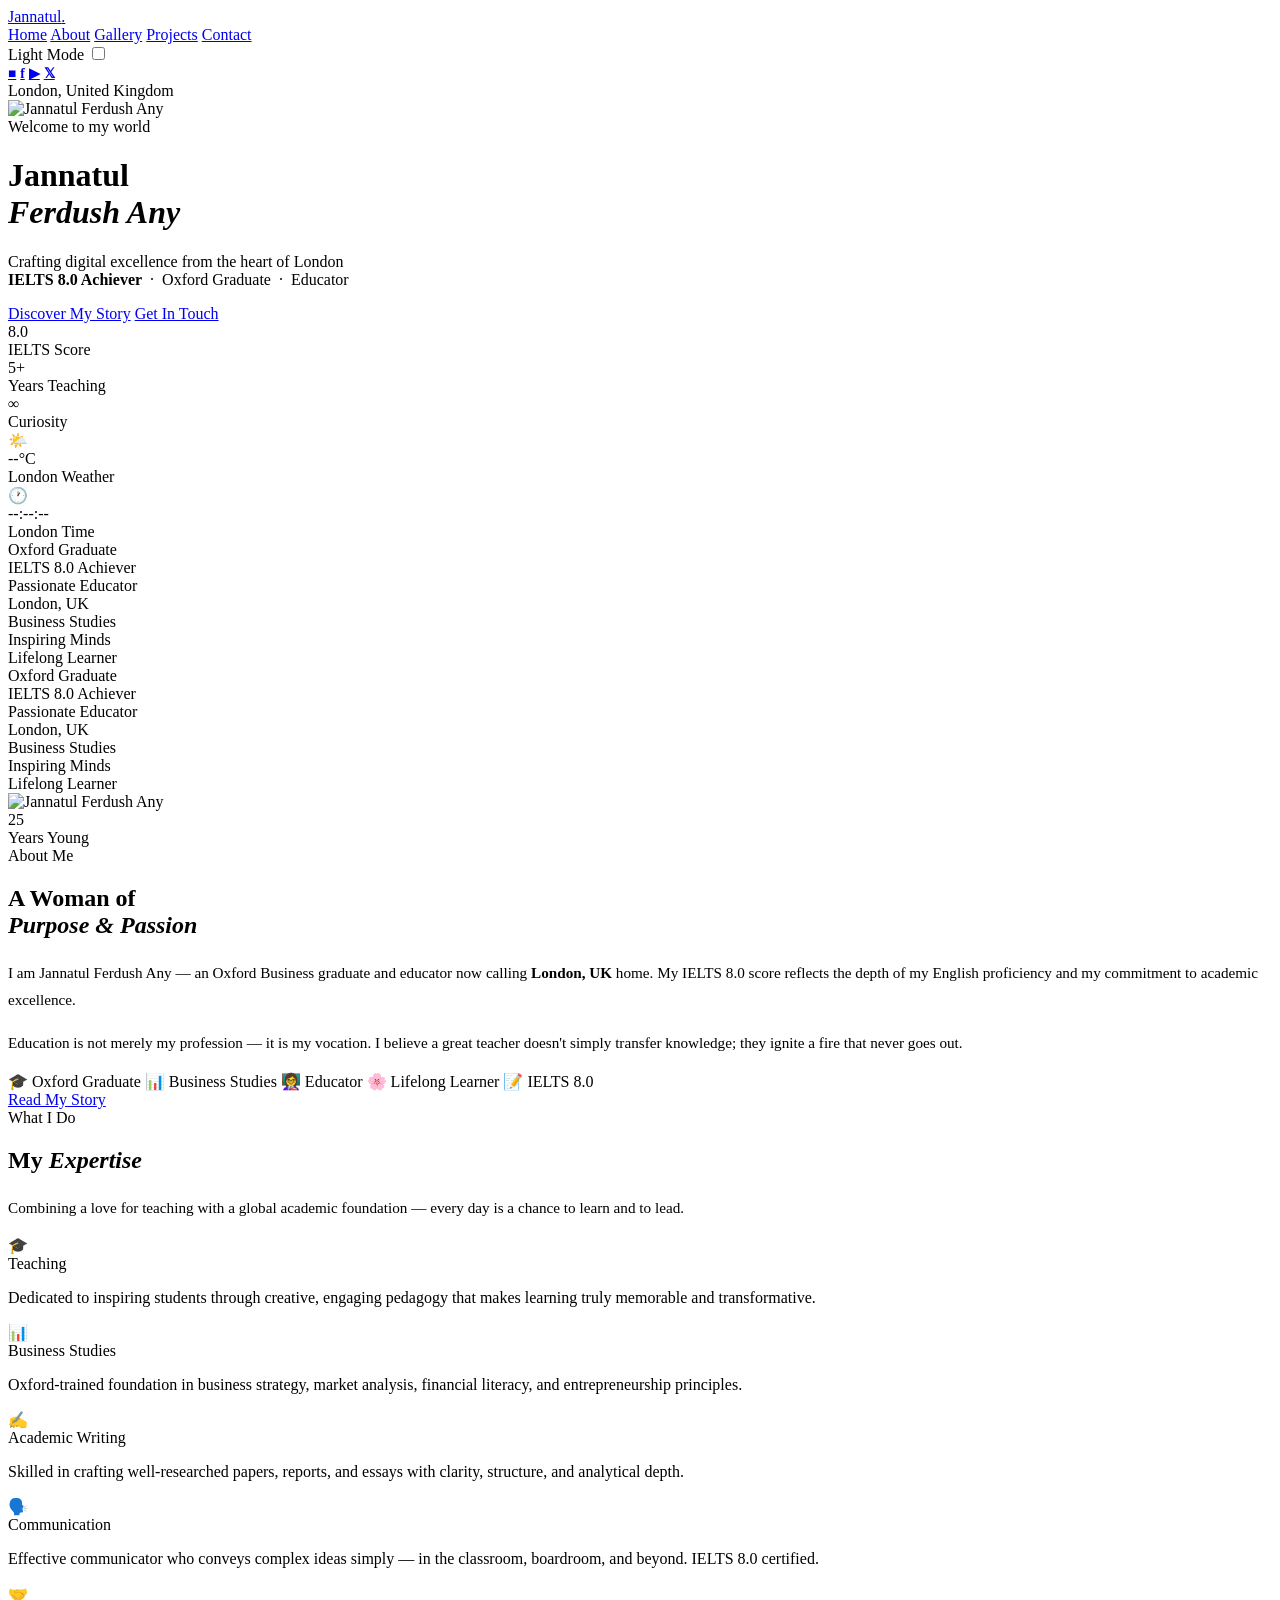
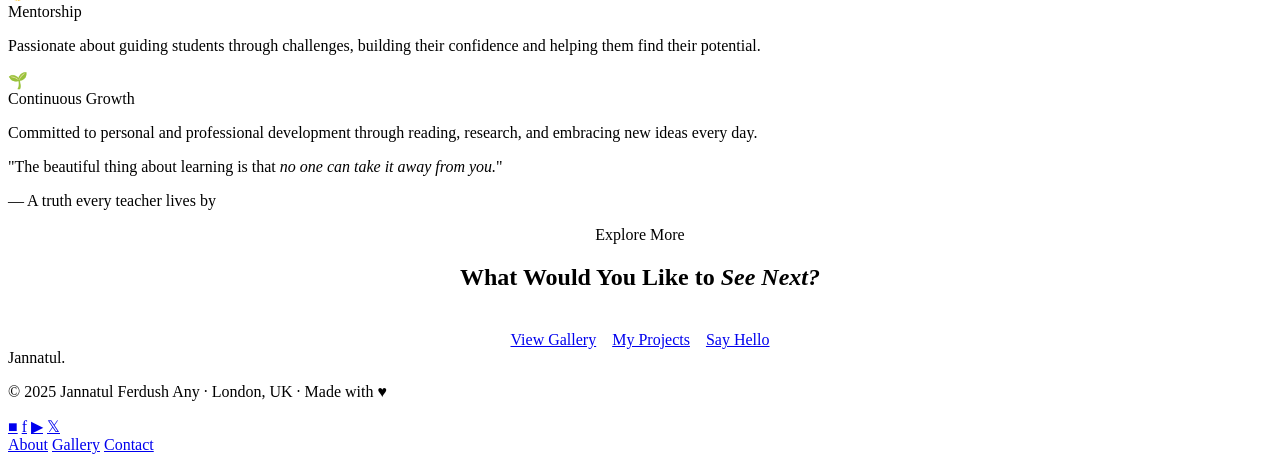
==== index.html @ 064dd885 "Add files via upload" ====
<!DOCTYPE html>
<html lang="en" data-theme="dark">
<head>
<meta charset="UTF-8"/>
<meta name="viewport" content="width=device-width,initial-scale=1.0"/>
<title>Jannatul Ferdush Any — London</title>
<meta name="description" content="Personal portfolio of Jannatul Ferdush Any — Oxford Graduate, Educator & IELTS 8.0 Achiever, based in London, UK."/>
<link rel="preconnect" href="https://fonts.googleapis.com"/>
<link rel="preconnect" href="https://fonts.gstatic.com" crossorigin/>
<link rel="stylesheet" href="style.css"/>
</head>
<body>

<div class="drawer-backdrop"></div>

<nav>
  <a class="nav-brand" href="index.html">Jannatul<span>.</span></a>
  <div class="hamburger" role="button" aria-label="Toggle menu">
    <span></span><span></span><span></span>
  </div>
</nav>

<aside class="drawer" aria-label="Navigation menu">
  <nav class="drawer-nav">
    <a href="index.html">Home</a>
    <a href="about.html">About</a>
    <a href="gallery.html">Gallery</a>
    <a href="project.html">Projects</a>
    <a href="contact.html">Contact</a>
  </nav>
  <div class="drawer-divider"></div>
  <div class="theme-toggle-wrap">
    <span class="theme-toggle-label">Light Mode</span>
    <label class="theme-switch">
      <input type="checkbox" id="themeToggle"/>
      <span class="theme-switch-slider"></span>
    </label>
  </div>
  <div class="drawer-socials">
    <a href="https://www.instagram.com/jannatulferdushany052" target="_blank" rel="noopener" aria-label="Instagram"><i class="s-ig" style="font-style:normal;font-weight:700;font-size:0.85rem;">&#9632;</i></a>
    <a href="#" target="_blank" rel="noopener" aria-label="Facebook"><i style="font-style:normal;font-weight:700;font-size:0.85rem;">f</i></a>
    <a href="#" target="_blank" rel="noopener" aria-label="YouTube"><i style="font-style:normal;font-weight:700;font-size:0.85rem;">▶</i></a>
    <a href="#" target="_blank" rel="noopener" aria-label="X / Twitter"><i style="font-style:normal;font-weight:700;font-size:0.85rem;">𝕏</i></a>
  </div>
</aside>

<header class="hero">
  <div class="hero-ambient"></div>
  <div class="hero-ambient-2"></div>

  <div class="hero-location-badge">
    <span class="dot"></span>
    London, United Kingdom
  </div>

  <div class="hero-photo-wrap">
    <div class="hero-photo-ring">
      <img class="hero-photo" src="jan_profile.jpg" alt="Jannatul Ferdush Any" loading="eager" onerror="this.style.background='var(--bg3)'"/>
    </div>
  </div>

  <div class="hero-eyebrow">Welcome to my world</div>

  <h1 class="hero-name">
    Jannatul<br><em>Ferdush Any</em>
  </h1>

  <p class="hero-tagline">
    Crafting digital excellence from the heart of London<br>
    <strong>IELTS 8.0 Achiever</strong> &nbsp;·&nbsp; Oxford Graduate &nbsp;·&nbsp; Educator
  </p>

  <div class="hero-btns">
    <a href="about.html" class="btn btn-primary">Discover My Story</a>
    <a href="contact.html" class="btn btn-ghost">Get In Touch</a>
  </div>

  <div class="hero-stats">
    <div class="stat-item">
      <div class="stat-num">8.0</div>
      <div class="stat-label">IELTS Score</div>
    </div>
    <div class="stat-divider"></div>
    <div class="stat-item">
      <div class="stat-num">5+</div>
      <div class="stat-label">Years Teaching</div>
    </div>
    <div class="stat-divider"></div>
    <div class="stat-item">
      <div class="stat-num">∞</div>
      <div class="stat-label">Curiosity</div>
    </div>
  </div>

  <div class="london-widget">
    <div class="widget-item">
      <span class="icon" id="londonWeatherIcon">🌤️</span>
      <div>
        <div class="widget-value" id="londonWeather">--°C</div>
        <div class="widget-label">London Weather</div>
      </div>
    </div>
    <div class="widget-divider"></div>
    <div class="widget-item">
      <span class="icon">🕐</span>
      <div>
        <div class="widget-value" id="londonClock">--:--:--</div>
        <div class="widget-label">London Time</div>
      </div>
    </div>
  </div>
</header>

<div class="marquee-strip">
  <div class="marquee-track">
    <div class="marquee-item"><span>Oxford Graduate</span><div class="marquee-dot"></div></div>
    <div class="marquee-item"><span>IELTS 8.0 Achiever</span><div class="marquee-dot"></div></div>
    <div class="marquee-item"><span>Passionate Educator</span><div class="marquee-dot"></div></div>
    <div class="marquee-item"><span>London, UK</span><div class="marquee-dot"></div></div>
    <div class="marquee-item"><span>Business Studies</span><div class="marquee-dot"></div></div>
    <div class="marquee-item"><span>Inspiring Minds</span><div class="marquee-dot"></div></div>
    <div class="marquee-item"><span>Lifelong Learner</span><div class="marquee-dot"></div></div>
    <div class="marquee-item"><span>Oxford Graduate</span><div class="marquee-dot"></div></div>
    <div class="marquee-item"><span>IELTS 8.0 Achiever</span><div class="marquee-dot"></div></div>
    <div class="marquee-item"><span>Passionate Educator</span><div class="marquee-dot"></div></div>
    <div class="marquee-item"><span>London, UK</span><div class="marquee-dot"></div></div>
    <div class="marquee-item"><span>Business Studies</span><div class="marquee-dot"></div></div>
    <div class="marquee-item"><span>Inspiring Minds</span><div class="marquee-dot"></div></div>
    <div class="marquee-item"><span>Lifelong Learner</span><div class="marquee-dot"></div></div>
  </div>
</div>

<section>
  <div class="container">
    <div class="about-grid">

      <div class="about-img-wrap reveal">
        <img class="about-img" src="jan_about.jpg" alt="Jannatul Ferdush Any" loading="lazy" onerror="this.style.background='var(--bg3)'"/>
        <div class="about-img-accent"></div>
        <div class="about-badge">
          <div class="about-badge-num">25</div>
          <div class="about-badge-label">Years Young</div>
        </div>
      </div>

      <div class="reveal">
        <span class="section-eyebrow">About Me</span>
        <h2 class="section-title">A Woman of<br><em>Purpose &amp; Passion</em></h2>
        <p style="font-size:0.95rem;color:var(--text-mid);line-height:1.8;margin-bottom:1rem;">
          I am Jannatul Ferdush Any — an Oxford Business graduate and educator now calling
          <strong style="color:var(--text);">London, UK</strong> home. My IELTS 8.0 score reflects the depth of
          my English proficiency and my commitment to academic excellence.
        </p>
        <p style="font-size:0.95rem;color:var(--text-mid);line-height:1.8;">
          Education is not merely my profession — it is my vocation. I believe a great teacher
          doesn't simply transfer knowledge; they ignite a fire that never goes out.
        </p>
        <div class="about-pills">
          <span class="pill">🎓 Oxford Graduate</span>
          <span class="pill">📊 Business Studies</span>
          <span class="pill">👩‍🏫 Educator</span>
          <span class="pill">🌸 Lifelong Learner</span>
          <span class="pill">📝 IELTS 8.0</span>
        </div>
        <a href="about.html" class="btn btn-primary">Read My Story</a>
      </div>

    </div>
  </div>
</section>

<div class="skills-section">
  <div class="container">
    <div class="skills-header">
      <div>
        <span class="section-eyebrow">What I Do</span>
        <h2 class="section-title">My <em>Expertise</em></h2>
      </div>
      <p style="color:var(--text-mid);font-size:0.95rem;line-height:1.8;">
        Combining a love for teaching with a global academic foundation — every day is a chance to learn and to lead.
      </p>
    </div>
    <div class="skills-grid">
      <div class="skill-card reveal">
        <span class="skill-icon">🎓</span>
        <div class="skill-name">Teaching</div>
        <p class="skill-desc">Dedicated to inspiring students through creative, engaging pedagogy that makes learning truly memorable and transformative.</p>
      </div>
      <div class="skill-card reveal">
        <span class="skill-icon">📊</span>
        <div class="skill-name">Business Studies</div>
        <p class="skill-desc">Oxford-trained foundation in business strategy, market analysis, financial literacy, and entrepreneurship principles.</p>
      </div>
      <div class="skill-card reveal">
        <span class="skill-icon">✍️</span>
        <div class="skill-name">Academic Writing</div>
        <p class="skill-desc">Skilled in crafting well-researched papers, reports, and essays with clarity, structure, and analytical depth.</p>
      </div>
      <div class="skill-card reveal">
        <span class="skill-icon">🗣️</span>
        <div class="skill-name">Communication</div>
        <p class="skill-desc">Effective communicator who conveys complex ideas simply — in the classroom, boardroom, and beyond. IELTS 8.0 certified.</p>
      </div>
      <div class="skill-card reveal">
        <span class="skill-icon">🤝</span>
        <div class="skill-name">Mentorship</div>
        <p class="skill-desc">Passionate about guiding students through challenges, building their confidence and helping them find their potential.</p>
      </div>
      <div class="skill-card reveal">
        <span class="skill-icon">🌱</span>
        <div class="skill-name">Continuous Growth</div>
        <p class="skill-desc">Committed to personal and professional development through reading, research, and embracing new ideas every day.</p>
      </div>
    </div>
  </div>
</div>

<div class="quote-section">
  <p class="quote-text">"The beautiful thing about learning is that <em>no one can take it away from you.</em>"</p>
  <p class="quote-author">— A truth every teacher lives by</p>
</div>

<section class="dense">
  <div class="container" style="text-align:center;">
    <span class="section-eyebrow" style="display:block;text-align:center;">Explore More</span>
    <h2 class="section-title" style="margin-bottom:2.5rem;">What Would You Like to <em>See Next?</em></h2>
    <div style="display:flex;justify-content:center;gap:1rem;flex-wrap:wrap;">
      <a href="gallery.html" class="btn btn-primary">View Gallery</a>
      <a href="project.html" class="btn btn-ghost">My Projects</a>
      <a href="contact.html" class="btn btn-ghost">Say Hello</a>
    </div>
  </div>
</section>

<footer>
  <div class="container">
    <div class="footer-inner">
      <div class="footer-brand">Jannatul<span>.</span></div>
      <p class="footer-copy">© 2025 Jannatul Ferdush Any · London, UK · Made with ♥</p>
      <div class="footer-socials">
        <a href="https://www.instagram.com/jannatulferdushany052" target="_blank" rel="noopener" class="s-ig" aria-label="Instagram"><i style="font-style:normal;">&#9632;</i></a>
        <a href="#" target="_blank" rel="noopener" class="s-fb" aria-label="Facebook"><i style="font-style:normal;">f</i></a>
        <a href="#" target="_blank" rel="noopener" class="s-yt" aria-label="YouTube"><i style="font-style:normal;">▶</i></a>
        <a href="#" target="_blank" rel="noopener" class="s-x" aria-label="X/Twitter"><i style="font-style:normal;">𝕏</i></a>
      </div>
      <nav class="footer-nav">
        <a href="about.html">About</a>
        <a href="gallery.html">Gallery</a>
        <a href="contact.html">Contact</a>
      </nav>
    </div>
  </div>
</footer>

<script src="script.js"></script>
</body>
</html>
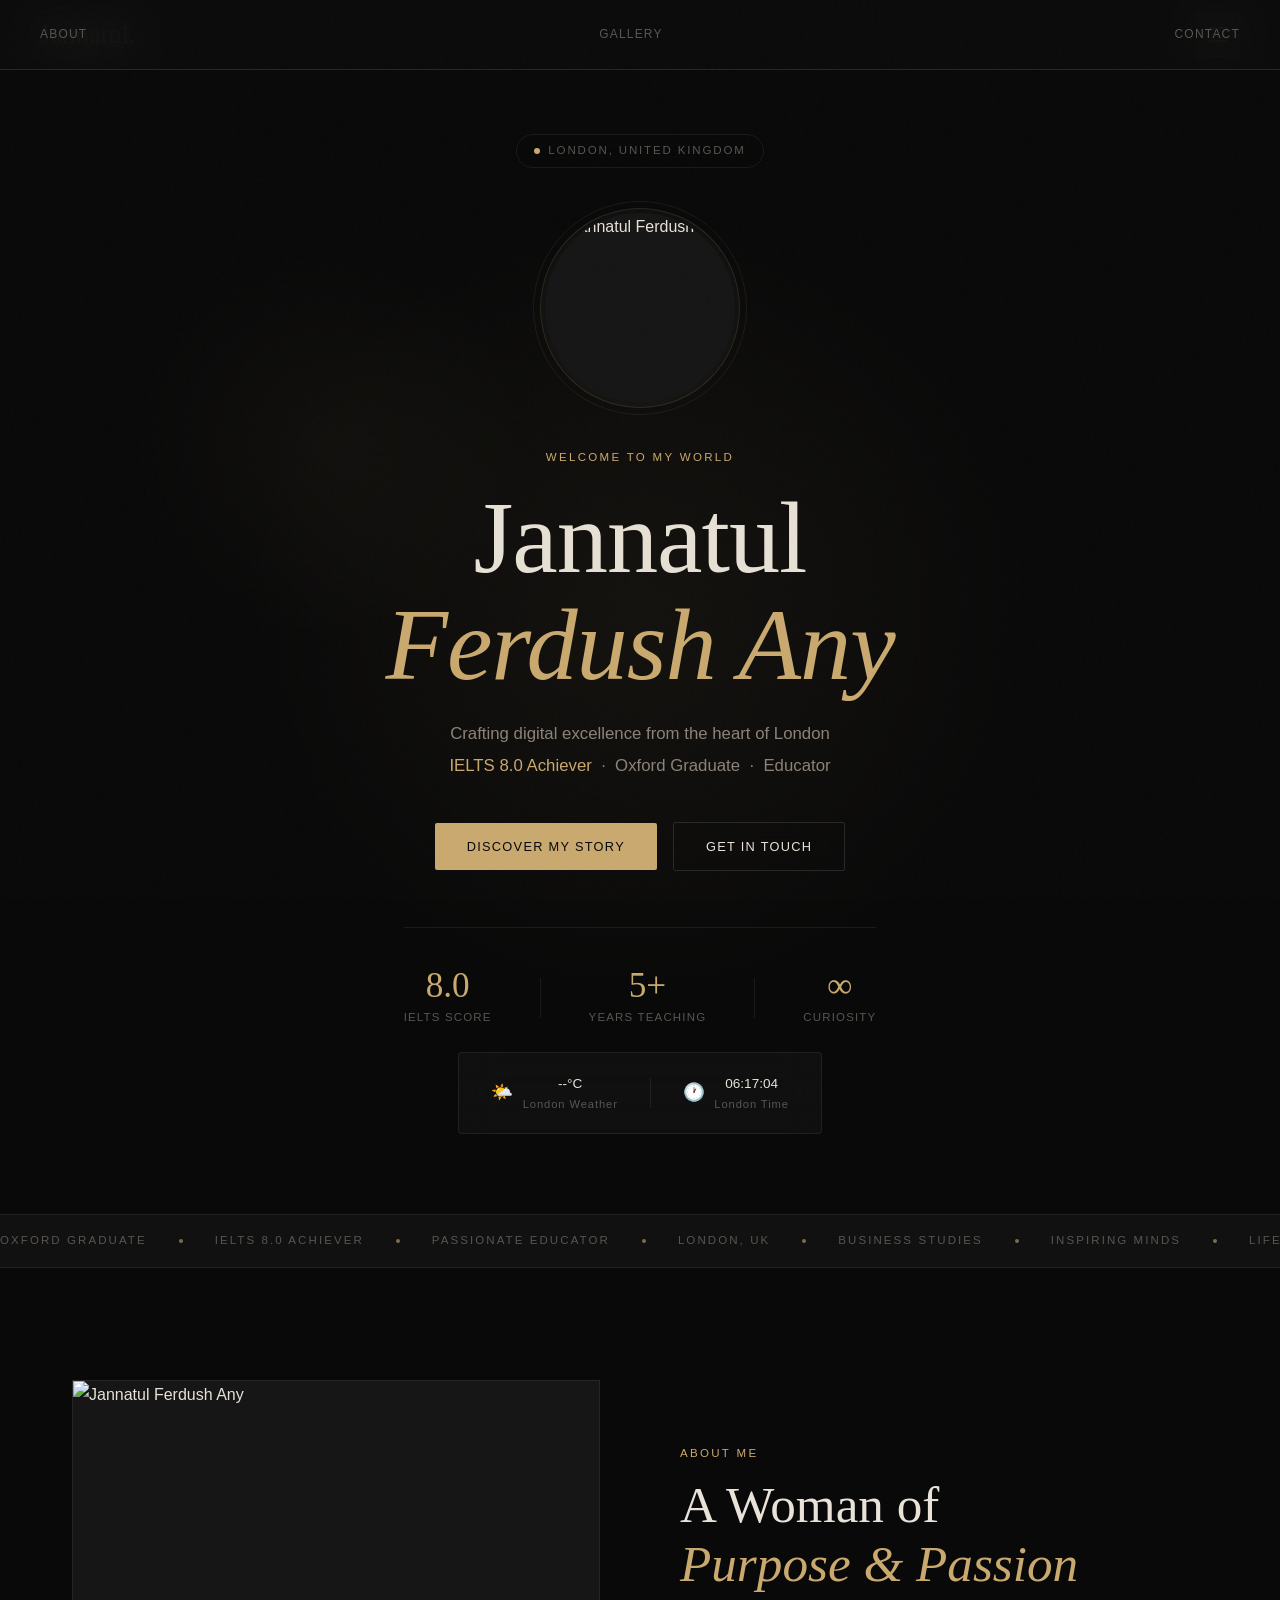
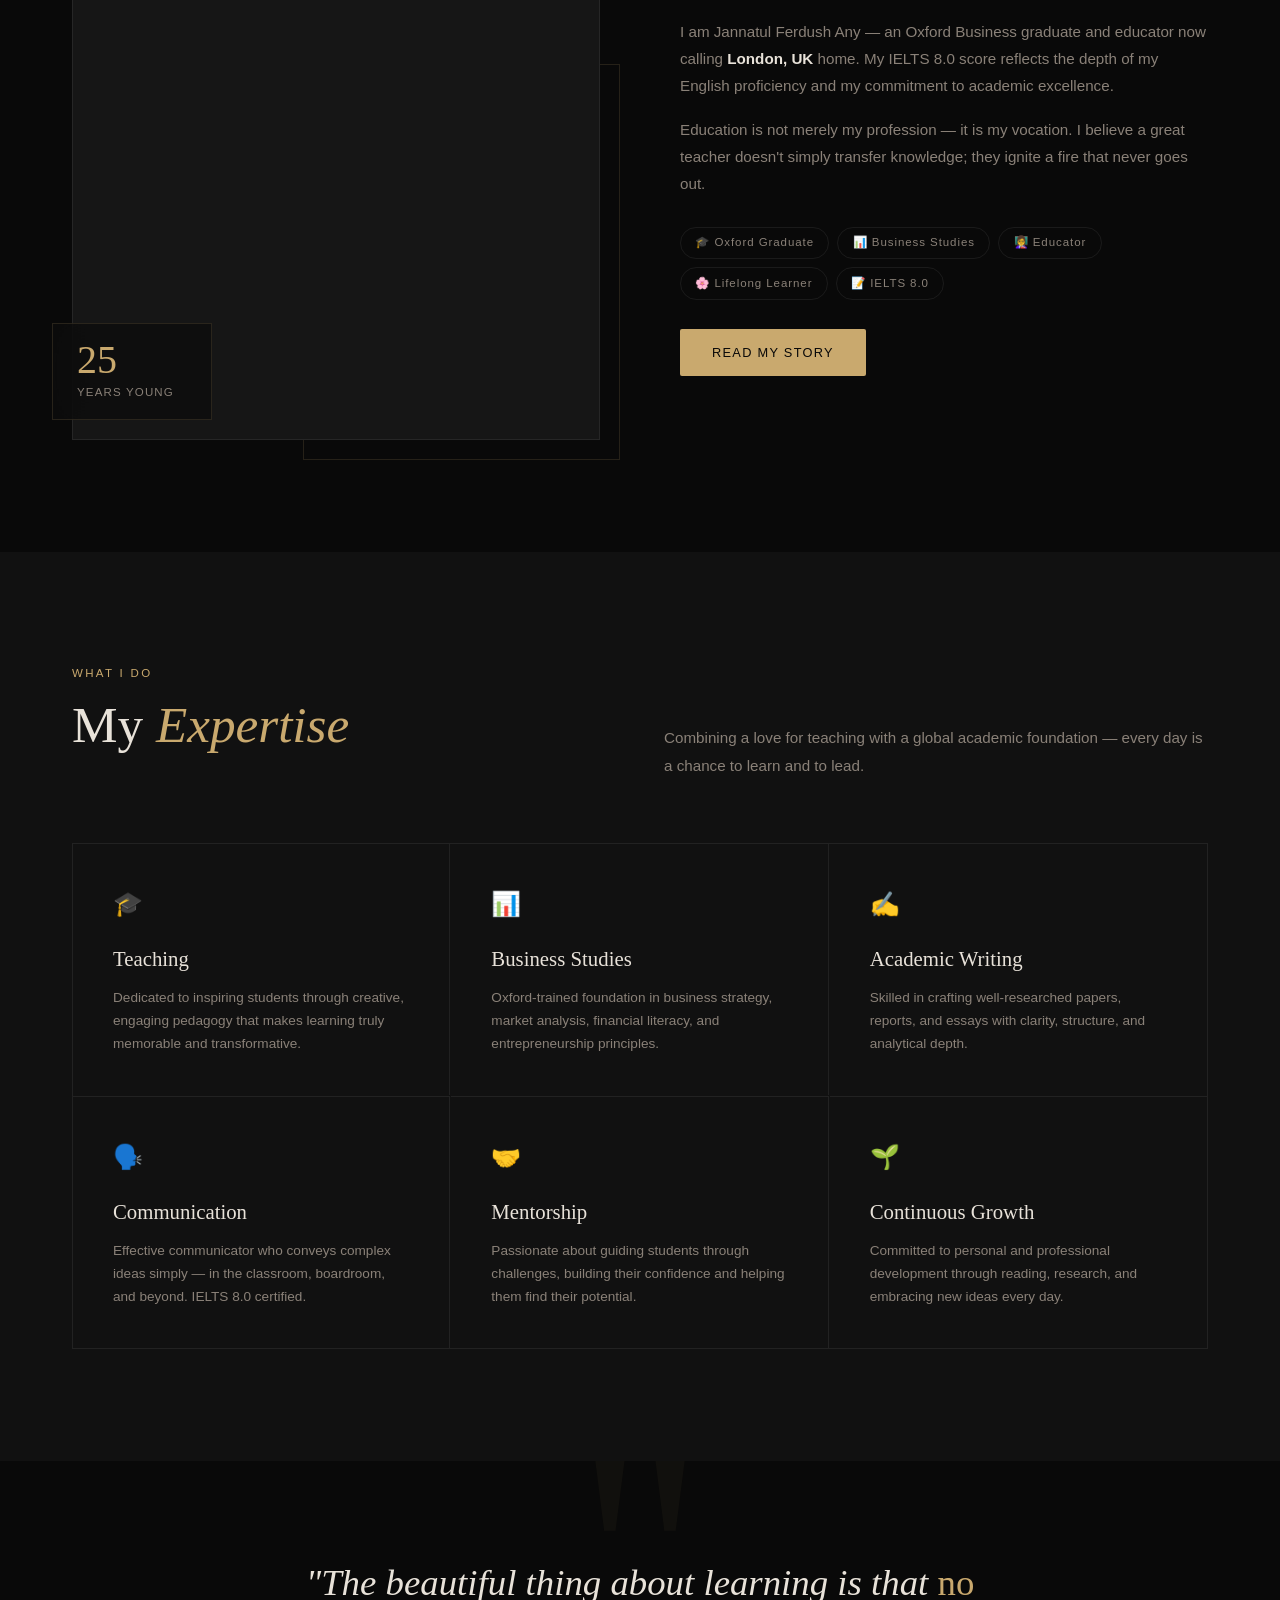
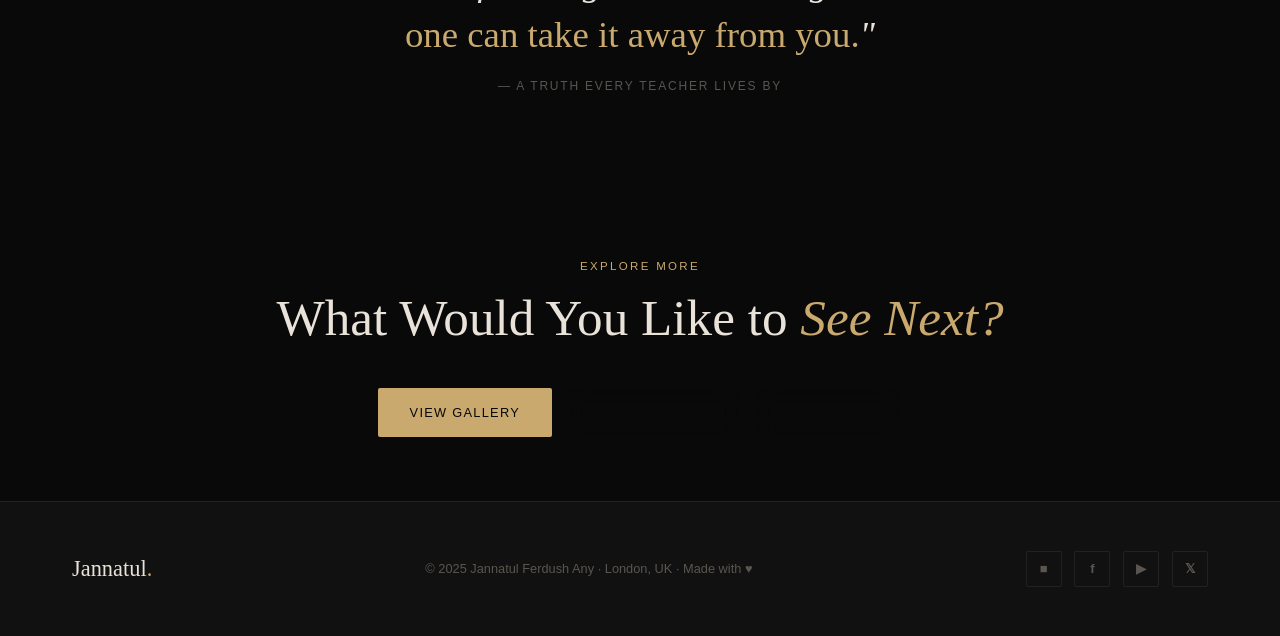
==== commit 56d0eac7: "Update index.html" ====
--- a/index.html
+++ b/index.html
@@ -7,7 +7,1105 @@
 <meta name="description" content="Personal portfolio of Jannatul Ferdush Any — Oxford Graduate, Educator & IELTS 8.0 Achiever, based in London, UK."/>
 <link rel="preconnect" href="https://fonts.googleapis.com"/>
 <link rel="preconnect" href="https://fonts.gstatic.com" crossorigin/>
-<link rel="stylesheet" href="style.css"/>
+<style>
+@import url('https://fonts.googleapis.com/css2?family=Cormorant+Garamond:ital,wght@0,300;0,400;0,500;0,600;1,300;1,400&family=Outfit:wght@300;400;500;600;700&display=swap');
+
+:root {
+  --bg: #090909;
+  --bg2: #111111;
+  --bg3: #161616;
+  --surface: rgba(255,255,255,0.03);
+  --surface2: rgba(255,255,255,0.06);
+  --border: rgba(255,255,255,0.07);
+  --border2: rgba(255,255,255,0.12);
+  --text: #e8e2d9;
+  --text-mid: #8a8178;
+  --text-soft: #5a5550;
+  --gold: #c9a96e;
+  --gold2: #e8c98a;
+  --gold-glow: rgba(201,169,110,0.15);
+  --glass: rgba(12,12,12,0.75);
+  --glass-border: rgba(201,169,110,0.15);
+  --radius: 2px;
+  --radius-lg: 4px;
+  --nav-h: 70px;
+  --transition: 0.4s cubic-bezier(0.16,1,0.3,1);
+}
+
+[data-theme="light"] {
+  --bg: #f5f2ed;
+  --bg2: #ede9e2;
+  --bg3: #e5e0d8;
+  --surface: rgba(0,0,0,0.03);
+  --surface2: rgba(0,0,0,0.06);
+  --border: rgba(0,0,0,0.08);
+  --border2: rgba(0,0,0,0.15);
+  --text: #1a1714;
+  --text-mid: #6b6258;
+  --text-soft: #9a9088;
+  --glass: rgba(245,242,237,0.85);
+  --glass-border: rgba(201,169,110,0.3);
+}
+
+*,*::before,*::after{box-sizing:border-box;margin:0;padding:0}
+html{scroll-behavior:smooth;font-size:16px}
+body{
+  font-family:'Outfit',sans-serif;
+  background:var(--bg);
+  color:var(--text);
+  line-height:1.7;
+  overflow-x:hidden;
+  transition:background var(--transition),color var(--transition);
+}
+img{max-width:100%;display:block}
+a{color:inherit;text-decoration:none}
+button{cursor:pointer;border:none;background:none;font-family:inherit}
+
+.container{max-width:1200px;margin:0 auto;padding:0 2rem}
+
+/* ─── GRAIN OVERLAY ─── */
+body::before{
+  content:'';
+  position:fixed;
+  inset:0;
+  background-image:url("data:image/svg+xml,%3Csvg viewBox='0 0 256 256' xmlns='http://www.w3.org/2000/svg'%3E%3Cfilter id='noise'%3E%3CfeTurbulence type='fractalNoise' baseFrequency='0.9' numOctaves='4' stitchTiles='stitch'/%3E%3C/filter%3E%3Crect width='100%25' height='100%25' filter='url(%23noise)' opacity='0.04'/%3E%3C/svg%3E");
+  pointer-events:none;
+  z-index:1000;
+  opacity:0.4;
+}
+
+/* ─── NAVBAR ─── */
+nav{
+  position:fixed;
+  top:0;left:0;right:0;
+  height:var(--nav-h);
+  display:flex;
+  align-items:center;
+  justify-content:space-between;
+  padding:0 2.5rem;
+  z-index:500;
+  backdrop-filter:blur(20px) saturate(180%);
+  -webkit-backdrop-filter:blur(20px) saturate(180%);
+  background:var(--glass);
+  border-bottom:1px solid var(--glass-border);
+  transition:background var(--transition);
+}
+
+.nav-brand{
+  font-family:'Cormorant Garamond',serif;
+  font-size:1.6rem;
+  font-weight:500;
+  letter-spacing:0.02em;
+  color:var(--text);
+}
+.nav-brand span{color:var(--gold)}
+
+.hamburger{
+  width:44px;height:44px;
+  display:flex;flex-direction:column;
+  align-items:center;justify-content:center;
+  gap:5px;
+  cursor:pointer;
+  position:relative;z-index:600;
+  background:rgba(255,255,255,0.05);
+  backdrop-filter:blur(12px);
+  -webkit-backdrop-filter:blur(12px);
+  border:1px solid var(--glass-border);
+  border-radius:var(--radius-lg);
+  transition:border-color 0.3s,background 0.3s;
+}
+[data-theme="light"] .hamburger{background:rgba(0,0,0,0.05)}
+.hamburger:hover{border-color:var(--gold)}
+.hamburger span{
+  display:block;height:1.5px;width:18px;
+  background:var(--text);
+  transition:transform 0.4s cubic-bezier(0.16,1,0.3,1),opacity 0.3s,width 0.3s;
+  transform-origin:center center;
+}
+.hamburger span:nth-child(2){width:12px}
+.hamburger.open span:nth-child(1){transform:translateY(6.5px) rotate(45deg);width:18px}
+.hamburger.open span:nth-child(2){opacity:0}
+.hamburger.open span:nth-child(3){transform:translateY(-6.5px) rotate(-45deg);width:18px}
+
+/* ─── DRAWER ─── */
+.drawer{
+  position:fixed;
+  top:0;right:0;
+  width:min(380px,100vw);
+  height:100vh;
+  backdrop-filter:blur(40px) saturate(200%);
+  -webkit-backdrop-filter:blur(40px) saturate(200%);
+  background:rgba(9,9,9,0.94);
+  border-left:1px solid var(--glass-border);
+  z-index:550;
+  display:flex;
+  flex-direction:column;
+  justify-content:center;
+  padding:4rem 3rem;
+  transform:translateX(100%);
+  transition:transform 0.55s cubic-bezier(0.16,1,0.3,1);
+}
+[data-theme="light"] .drawer{background:rgba(245,242,237,0.96)}
+.drawer.open{transform:translateX(0)}
+
+.drawer-nav{
+  display:flex;flex-direction:column;
+  gap:0.2rem;
+  margin-bottom:3rem;
+}
+.drawer-nav a{
+  font-family:'Cormorant Garamond',serif;
+  font-size:2.6rem;
+  font-weight:300;
+  color:var(--text-soft);
+  line-height:1.2;
+  transition:color 0.3s,transform 0.3s;
+  transform:translateX(-10px);
+  opacity:0;
+  padding:0.3rem 0;
+  border-bottom:1px solid transparent;
+}
+.drawer.open .drawer-nav a{
+  transform:translateX(0);
+  opacity:1;
+}
+.drawer.open .drawer-nav a:nth-child(1){transition-delay:0.05s}
+.drawer.open .drawer-nav a:nth-child(2){transition-delay:0.1s}
+.drawer.open .drawer-nav a:nth-child(3){transition-delay:0.15s}
+.drawer.open .drawer-nav a:nth-child(4){transition-delay:0.2s}
+.drawer.open .drawer-nav a:nth-child(5){transition-delay:0.25s}
+.drawer-nav a:hover{color:var(--gold);transform:translateX(6px)}
+.drawer-nav a.active{color:var(--text)}
+
+.drawer-divider{
+  width:40px;height:1px;
+  background:var(--border2);
+  margin-bottom:2rem;
+}
+
+/* ─── THEME TOGGLE IN DRAWER ─── */
+.theme-toggle-wrap{
+  display:flex;align-items:center;gap:1rem;
+  margin-bottom:2.5rem;
+}
+.theme-toggle-label{
+  font-size:0.75rem;
+  letter-spacing:0.12em;
+  text-transform:uppercase;
+  color:var(--text-soft);
+}
+.theme-switch{
+  position:relative;width:48px;height:26px;
+}
+.theme-switch input{opacity:0;width:0;height:0}
+.theme-switch-slider{
+  position:absolute;inset:0;
+  background:var(--surface2);
+  border:1px solid var(--border2);
+  border-radius:13px;
+  cursor:pointer;
+  transition:background 0.3s;
+}
+.theme-switch-slider::after{
+  content:'';
+  position:absolute;
+  left:3px;top:50%;
+  transform:translateY(-50%);
+  width:18px;height:18px;
+  background:var(--gold);
+  border-radius:50%;
+  transition:transform 0.35s cubic-bezier(0.16,1,0.3,1);
+}
+.theme-switch input:checked + .theme-switch-slider{background:rgba(201,169,110,0.15)}
+.theme-switch input:checked + .theme-switch-slider::after{transform:translate(22px,-50%)}
+
+.drawer-socials{
+  display:flex;gap:1.2rem;
+}
+.drawer-socials a{
+  width:38px;height:38px;
+  display:flex;align-items:center;justify-content:center;
+  border:1px solid var(--border);
+  border-radius:var(--radius);
+  color:var(--text-soft);
+  font-size:0.85rem;
+  transition:border-color 0.3s,color 0.3s,transform 0.3s;
+}
+.drawer-socials a:hover{border-color:var(--gold);color:var(--gold);transform:translateY(-3px)}
+
+.drawer-backdrop{
+  position:fixed;inset:0;
+  background:rgba(0,0,0,0.6);
+  z-index:545;
+  opacity:0;
+  pointer-events:none;
+  transition:opacity 0.4s;
+}
+.drawer-backdrop.open{opacity:1;pointer-events:auto}
+
+/* ─── HERO ─── */
+.hero{
+  min-height:100vh;
+  display:flex;
+  flex-direction:column;
+  align-items:center;
+  justify-content:center;
+  padding:calc(var(--nav-h) + 4rem) 2rem 5rem;
+  text-align:center;
+  position:relative;
+  overflow:hidden;
+}
+
+.hero-ambient{
+  position:absolute;
+  width:800px;height:800px;
+  border-radius:50%;
+  background:radial-gradient(circle,rgba(201,169,110,0.06) 0%,transparent 70%);
+  top:50%;left:50%;
+  transform:translate(-50%,-50%);
+  pointer-events:none;
+}
+.hero-ambient-2{
+  position:absolute;
+  width:400px;height:400px;
+  border-radius:50%;
+  background:radial-gradient(circle,rgba(201,169,110,0.04) 0%,transparent 70%);
+  top:20%;left:10%;
+  pointer-events:none;
+}
+
+.hero-location-badge{
+  display:inline-flex;align-items:center;gap:0.5rem;
+  font-size:0.72rem;
+  letter-spacing:0.16em;
+  text-transform:uppercase;
+  color:var(--text-soft);
+  border:1px solid var(--border);
+  border-radius:100px;
+  padding:0.4rem 1.1rem;
+  margin-bottom:2.5rem;
+  backdrop-filter:blur(10px);
+  animation:fadeUp 0.8s var(--transition) both;
+}
+.hero-location-badge .dot{
+  width:6px;height:6px;
+  background:var(--gold);
+  border-radius:50%;
+  animation:pulse 2s infinite;
+}
+
+.hero-photo-wrap{
+  position:relative;
+  margin-bottom:2.5rem;
+  animation:fadeUp 0.9s var(--transition) 0.1s both;
+}
+.hero-photo-ring{
+  width:200px;height:200px;
+  border-radius:50%;
+  border:1px solid var(--glass-border);
+  padding:4px;
+  background:var(--surface);
+  backdrop-filter:blur(10px);
+  margin:0 auto;
+  position:relative;
+}
+.hero-photo-ring::before{
+  content:'';
+  position:absolute;inset:-8px;
+  border-radius:50%;
+  border:1px solid rgba(201,169,110,0.1);
+}
+.hero-photo{
+  width:100%;height:100%;
+  border-radius:50%;
+  object-fit:cover;
+  background:var(--bg3);
+}
+
+.hero-eyebrow{
+  font-size:0.72rem;
+  letter-spacing:0.2em;
+  text-transform:uppercase;
+  color:var(--gold);
+  margin-bottom:1rem;
+  animation:fadeUp 1s var(--transition) 0.2s both;
+}
+
+.hero-name{
+  font-family:'Cormorant Garamond',serif;
+  font-size:clamp(3.2rem,8vw,6.5rem);
+  font-weight:300;
+  line-height:1.05;
+  letter-spacing:-0.01em;
+  margin-bottom:1.2rem;
+  animation:fadeUp 1s var(--transition) 0.3s both;
+}
+.hero-name em{
+  font-style:italic;
+  color:var(--gold);
+  font-weight:300;
+}
+
+.hero-tagline{
+  font-size:clamp(0.9rem,2vw,1.05rem);
+  color:var(--text-mid);
+  font-weight:300;
+  max-width:520px;
+  margin:0 auto 2.5rem;
+  line-height:1.9;
+  animation:fadeUp 1s var(--transition) 0.4s both;
+}
+.hero-tagline strong{color:var(--gold);font-weight:500}
+
+.hero-btns{
+  display:flex;align-items:center;justify-content:center;
+  gap:1rem;flex-wrap:wrap;
+  margin-bottom:3.5rem;
+  animation:fadeUp 1s var(--transition) 0.5s both;
+}
+
+.hero-stats{
+  display:flex;align-items:center;
+  gap:3rem;
+  border-top:1px solid var(--border);
+  padding-top:2.5rem;
+  animation:fadeUp 1s var(--transition) 0.6s both;
+}
+.stat-item{text-align:center}
+.stat-num{
+  font-family:'Cormorant Garamond',serif;
+  font-size:2.2rem;
+  font-weight:400;
+  color:var(--gold);
+  line-height:1;
+}
+.stat-label{
+  font-size:0.72rem;
+  letter-spacing:0.1em;
+  text-transform:uppercase;
+  color:var(--text-soft);
+  margin-top:0.3rem;
+}
+.stat-divider{width:1px;height:40px;background:var(--border)}
+
+/* ─── BUTTONS ─── */
+.btn{
+  display:inline-flex;align-items:center;justify-content:center;
+  gap:0.5rem;
+  padding:0.8rem 2rem;
+  font-size:0.8rem;
+  font-weight:500;
+  letter-spacing:0.1em;
+  text-transform:uppercase;
+  border-radius:var(--radius);
+  transition:all 0.3s;
+  position:relative;
+  overflow:hidden;
+}
+.btn-primary{
+  background:var(--gold);
+  color:#090909;
+}
+.btn-primary:hover{background:var(--gold2);transform:translateY(-2px);box-shadow:0 8px 30px rgba(201,169,110,0.3)}
+.btn-ghost{
+  border:1px solid var(--border2);
+  color:var(--text);
+  backdrop-filter:blur(10px);
+}
+.btn-ghost:hover{border-color:var(--gold);color:var(--gold);transform:translateY(-2px)}
+
+/* ─── MARQUEE ─── */
+.marquee-strip{
+  border-top:1px solid var(--border);
+  border-bottom:1px solid var(--border);
+  overflow:hidden;
+  padding:1rem 0;
+  background:var(--bg2);
+}
+.marquee-track{
+  display:flex;align-items:center;gap:2rem;
+  animation:marquee 30s linear infinite;
+  width:max-content;
+}
+.marquee-item{
+  display:flex;align-items:center;gap:2rem;
+  white-space:nowrap;
+  font-size:0.72rem;
+  letter-spacing:0.18em;
+  text-transform:uppercase;
+  color:var(--text-soft);
+}
+.marquee-dot{
+  width:4px;height:4px;
+  background:var(--gold);
+  border-radius:50%;
+  opacity:0.6;
+}
+@keyframes marquee{from{transform:translateX(0)}to{transform:translateX(-50%)}}
+
+/* ─── SECTIONS ─── */
+section{padding:7rem 0}
+section.dense{padding:4rem 0}
+
+.section-eyebrow{
+  font-size:0.72rem;
+  letter-spacing:0.2em;
+  text-transform:uppercase;
+  color:var(--gold);
+  margin-bottom:0.8rem;
+  display:block;
+}
+.section-title{
+  font-family:'Cormorant Garamond',serif;
+  font-size:clamp(2rem,4vw,3.2rem);
+  font-weight:300;
+  line-height:1.15;
+  margin-bottom:1.5rem;
+}
+.section-title em{font-style:italic;color:var(--gold);font-weight:300}
+
+/* ─── ABOUT PREVIEW ─── */
+.about-grid{
+  display:grid;
+  grid-template-columns:1fr 1fr;
+  gap:5rem;
+  align-items:center;
+}
+.about-img-wrap{position:relative}
+.about-img{
+  width:100%;
+  aspect-ratio:4/5;
+  object-fit:cover;
+  background:var(--bg3);
+  border:1px solid var(--border);
+}
+.about-img-accent{
+  position:absolute;
+  bottom:-20px;right:-20px;
+  width:60%;height:60%;
+  border:1px solid var(--glass-border);
+  pointer-events:none;
+  z-index:-1;
+}
+.about-badge{
+  position:absolute;
+  bottom:20px;left:-20px;
+  background:var(--glass);
+  backdrop-filter:blur(20px);
+  border:1px solid var(--glass-border);
+  padding:1rem 1.5rem;
+  min-width:160px;
+}
+.about-badge-num{
+  font-family:'Cormorant Garamond',serif;
+  font-size:2.5rem;
+  font-weight:300;
+  color:var(--gold);
+  line-height:1;
+}
+.about-badge-label{
+  font-size:0.72rem;
+  letter-spacing:0.1em;
+  text-transform:uppercase;
+  color:var(--text-mid);
+  margin-top:0.2rem;
+}
+
+.about-pills{display:flex;flex-wrap:wrap;gap:0.5rem;margin:1.8rem 0}
+.pill{
+  font-size:0.72rem;
+  letter-spacing:0.08em;
+  border:1px solid var(--border);
+  padding:0.35rem 0.9rem;
+  color:var(--text-mid);
+  border-radius:100px;
+  transition:border-color 0.3s,color 0.3s;
+}
+.pill:hover{border-color:var(--gold);color:var(--gold)}
+
+/* ─── SKILLS ─── */
+.skills-section{background:var(--bg2);padding:7rem 0}
+.skills-header{
+  display:grid;
+  grid-template-columns:1fr 1fr;
+  gap:3rem;
+  margin-bottom:4rem;
+  align-items:end;
+}
+.skills-grid{
+  display:grid;
+  grid-template-columns:repeat(3,1fr);
+  gap:1px;
+  border:1px solid var(--border);
+}
+.skill-card{
+  padding:2.5rem;
+  border-right:1px solid var(--border);
+  transition:background 0.3s;
+  position:relative;
+  overflow:hidden;
+}
+.skill-card::before{
+  content:'';
+  position:absolute;inset:0;
+  background:var(--gold-glow);
+  opacity:0;
+  transition:opacity 0.3s;
+}
+.skill-card:hover::before{opacity:1}
+.skill-card:nth-child(3n){border-right:none}
+.skill-card:nth-child(n+4){border-top:1px solid var(--border)}
+.skill-icon{
+  font-size:1.5rem;
+  margin-bottom:1rem;
+  display:block;
+}
+.skill-name{
+  font-family:'Cormorant Garamond',serif;
+  font-size:1.3rem;
+  font-weight:400;
+  margin-bottom:0.6rem;
+}
+.skill-desc{
+  font-size:0.85rem;
+  color:var(--text-mid);
+  line-height:1.7;
+}
+
+/* ─── QUOTE ─── */
+.quote-section{
+  text-align:center;
+  padding:6rem 2rem;
+  position:relative;
+  overflow:hidden;
+}
+.quote-section::before{
+  content:'"';
+  font-family:'Cormorant Garamond',serif;
+  font-size:20rem;
+  color:rgba(201,169,110,0.04);
+  position:absolute;
+  top:-4rem;left:50%;
+  transform:translateX(-50%);
+  line-height:1;
+  pointer-events:none;
+}
+.quote-text{
+  font-family:'Cormorant Garamond',serif;
+  font-size:clamp(1.5rem,3vw,2.3rem);
+  font-weight:300;
+  font-style:italic;
+  max-width:700px;
+  margin:0 auto 1rem;
+  line-height:1.4;
+}
+.quote-text em{color:var(--gold);font-style:normal}
+.quote-author{
+  font-size:0.75rem;
+  letter-spacing:0.15em;
+  text-transform:uppercase;
+  color:var(--text-soft);
+}
+
+/* ─── LONDON WIDGET ─── */
+.london-widget{
+  display:inline-flex;align-items:center;gap:2rem;
+  background:var(--surface);
+  backdrop-filter:blur(20px);
+  border:1px solid var(--border);
+  padding:1.2rem 2rem;
+  border-radius:var(--radius-lg);
+  margin-top:1.5rem;
+}
+.widget-item{
+  display:flex;align-items:center;gap:0.6rem;
+  font-size:0.85rem;
+}
+.widget-item .icon{font-size:1.1rem}
+.widget-value{
+  font-weight:500;
+  color:var(--text);
+}
+.widget-label{
+  font-size:0.7rem;
+  color:var(--text-soft);
+  letter-spacing:0.08em;
+}
+.widget-divider{width:1px;height:30px;background:var(--border)}
+
+/* ─── PAGE HERO ─── */
+.page-hero{
+  padding:calc(var(--nav-h) + 5rem) 2rem 4rem;
+  text-align:center;
+  position:relative;
+  border-bottom:1px solid var(--border);
+}
+.page-hero::after{
+  content:'';
+  position:absolute;
+  bottom:0;left:50%;
+  transform:translateX(-50%);
+  width:60px;height:1px;
+  background:var(--gold);
+}
+.page-hero .section-title{margin-bottom:0.8rem}
+.page-hero p{color:var(--text-mid);font-size:0.95rem}
+
+/* ─── ABOUT PAGE ─── */
+.about-intro{
+  display:grid;
+  grid-template-columns:1fr 1.4fr;
+  gap:5rem;
+  align-items:start;
+  margin-bottom:6rem;
+}
+.about-photo{
+  width:100%;
+  aspect-ratio:3/4;
+  object-fit:cover;
+  background:var(--bg3);
+  border:1px solid var(--border);
+}
+.info-table{
+  margin:2rem 0;
+  border:1px solid var(--border);
+}
+.info-row{
+  display:grid;
+  grid-template-columns:140px 1fr;
+  gap:1rem;
+  padding:0.85rem 1.2rem;
+  border-bottom:1px solid var(--border);
+  font-size:0.875rem;
+  line-height:1.5;
+}
+.info-row:last-child{border-bottom:none}
+.info-key{color:var(--text-soft);font-size:0.72rem;letter-spacing:0.08em;text-transform:uppercase;padding-top:0.1rem}
+
+.ielts-badge{
+  display:inline-flex;align-items:center;gap:1rem;
+  background:linear-gradient(135deg,rgba(201,169,110,0.1),rgba(201,169,110,0.05));
+  border:1px solid var(--gold);
+  padding:1rem 1.8rem;
+  border-radius:var(--radius-lg);
+  margin:1.5rem 0;
+}
+.ielts-score{
+  font-family:'Cormorant Garamond',serif;
+  font-size:2.5rem;
+  font-weight:400;
+  color:var(--gold);
+  line-height:1;
+}
+.ielts-label{font-size:0.75rem;letter-spacing:0.1em;text-transform:uppercase;color:var(--text-mid)}
+.ielts-desc{font-size:0.8rem;color:var(--text-soft);margin-top:0.2rem}
+
+/* ─── VALUES ─── */
+.values-grid{
+  display:grid;
+  grid-template-columns:repeat(2,1fr);
+  gap:1px;
+  border:1px solid var(--border);
+  margin-top:2rem;
+}
+.value-card{
+  padding:2.5rem;
+  border-right:1px solid var(--border);
+  transition:background 0.3s;
+}
+.value-card:nth-child(2n){border-right:none}
+.value-card:nth-child(n+3){border-top:1px solid var(--border)}
+.value-card:hover{background:var(--surface)}
+.value-title{
+  font-family:'Cormorant Garamond',serif;
+  font-size:1.2rem;
+  font-weight:400;
+  margin-bottom:0.6rem;
+}
+.value-desc{font-size:0.85rem;color:var(--text-mid);line-height:1.7}
+
+/* ─── TIMELINE ─── */
+.timeline{margin-top:6rem}
+.tl-head{
+  font-family:'Cormorant Garamond',serif;
+  font-size:2rem;
+  font-weight:300;
+  margin-bottom:3rem;
+}
+.tl-item{
+  display:grid;
+  grid-template-columns:80px 1fr;
+  gap:2.5rem;
+  padding-bottom:3rem;
+  position:relative;
+}
+.tl-item::before{
+  content:'';
+  position:absolute;
+  left:39px;top:8px;bottom:-10px;
+  width:1px;
+  background:var(--border);
+}
+.tl-item:last-child::before{display:none}
+.tl-year{
+  font-family:'Cormorant Garamond',serif;
+  font-size:0.85rem;
+  color:var(--gold);
+  text-align:right;
+  padding-top:0.15rem;
+  position:relative;
+}
+.tl-year::after{
+  content:'';
+  position:absolute;
+  right:-14px;top:6px;
+  width:8px;height:8px;
+  border-radius:50%;
+  background:var(--bg);
+  border:1px solid var(--gold);
+}
+.tl-body h4{
+  font-family:'Cormorant Garamond',serif;
+  font-size:1.1rem;
+  font-weight:400;
+  margin-bottom:0.4rem;
+}
+.tl-body p{font-size:0.875rem;color:var(--text-mid);line-height:1.7}
+
+/* ─── GALLERY ─── */
+.gallery-grid{
+  columns:3;
+  column-gap:1px;
+}
+.gallery-item{
+  break-inside:avoid;
+  margin-bottom:1px;
+  position:relative;
+  overflow:hidden;
+  cursor:pointer;
+}
+.gallery-item img{
+  width:100%;
+  display:block;
+  transition:transform 0.6s cubic-bezier(0.16,1,0.3,1);
+  background:var(--bg3);
+}
+.gallery-item:hover img{transform:scale(1.05)}
+.gallery-overlay{
+  position:absolute;inset:0;
+  background:linear-gradient(to top,rgba(9,9,9,0.7),transparent);
+  opacity:0;
+  transition:opacity 0.3s;
+  display:flex;align-items:flex-end;
+  padding:1.5rem;
+}
+.gallery-item:hover .gallery-overlay{opacity:1}
+.gallery-overlay-text{
+  font-size:0.8rem;
+  letter-spacing:0.08em;
+  color:var(--text);
+}
+
+.lightbox{
+  position:fixed;inset:0;
+  background:rgba(0,0,0,0.95);
+  z-index:900;
+  display:flex;align-items:center;justify-content:center;
+  opacity:0;pointer-events:none;
+  transition:opacity 0.3s;
+}
+.lightbox.open{opacity:1;pointer-events:auto}
+.lightbox img{max-width:90vw;max-height:85vh;object-fit:contain}
+.lightbox-close{
+  position:absolute;top:2rem;right:2rem;
+  font-size:1.5rem;color:var(--text);
+  cursor:pointer;
+  width:44px;height:44px;
+  display:flex;align-items:center;justify-content:center;
+  border:1px solid var(--border);
+  transition:border-color 0.3s;
+}
+.lightbox-close:hover{border-color:var(--gold)}
+
+/* ─── PROJECTS ─── */
+.projects-grid{
+  display:grid;
+  grid-template-columns:repeat(3,1fr);
+  gap:1px;
+  border:1px solid var(--border);
+}
+.project-card{
+  padding:2.5rem;
+  border-right:1px solid var(--border);
+  transition:background 0.3s;
+  position:relative;
+  overflow:hidden;
+}
+.project-card:nth-child(3n){border-right:none}
+.project-card:nth-child(n+4){border-top:1px solid var(--border)}
+.project-card.featured{
+  grid-column:1 / -1;
+  border-top:none;
+  border-right:none;
+  display:grid;
+  grid-template-columns:1fr 1fr;
+  gap:3rem;
+  align-items:center;
+  padding:3.5rem;
+  border-bottom:1px solid var(--border);
+  background:var(--surface);
+}
+.project-card:hover{background:var(--surface)}
+.project-card.featured:hover{background:var(--surface2)}
+
+.project-img{
+  width:100%;
+  aspect-ratio:16/9;
+  object-fit:cover;
+  background:var(--bg3);
+  border:1px solid var(--border);
+  margin-bottom:1.5rem;
+  transition:transform 0.5s;
+}
+.project-card.featured .project-img{
+  aspect-ratio:4/3;
+  margin-bottom:0;
+}
+.project-card:hover .project-img{transform:scale(1.02)}
+
+.p-star{
+  font-size:0.65rem;
+  letter-spacing:0.15em;
+  text-transform:uppercase;
+  color:var(--gold);
+  margin-bottom:0.5rem;
+  display:block;
+}
+.project-title{
+  font-family:'Cormorant Garamond',serif;
+  font-size:1.25rem;
+  font-weight:400;
+  margin-bottom:0.7rem;
+  line-height:1.3;
+}
+.project-desc{font-size:0.85rem;color:var(--text-mid);line-height:1.7;margin-bottom:1.2rem}
+.project-chips{display:flex;flex-wrap:wrap;gap:0.4rem;margin-bottom:1.2rem}
+.chip{
+  font-size:0.68rem;
+  letter-spacing:0.06em;
+  text-transform:uppercase;
+  border:1px solid var(--border);
+  padding:0.25rem 0.7rem;
+  color:var(--text-soft);
+}
+.project-link{
+  font-size:0.75rem;
+  letter-spacing:0.1em;
+  text-transform:uppercase;
+  color:var(--gold);
+  border-bottom:1px solid rgba(201,169,110,0.3);
+  padding-bottom:0.1rem;
+  transition:border-color 0.3s;
+}
+.project-link:hover{border-color:var(--gold)}
+
+/* ─── CONTACT ─── */
+.contact-layout{
+  display:grid;
+  grid-template-columns:1fr 1.2fr;
+  gap:5rem;
+  align-items:start;
+}
+.status-pill{
+  display:inline-flex;align-items:center;gap:0.5rem;
+  font-size:0.75rem;
+  letter-spacing:0.1em;
+  text-transform:uppercase;
+  border:1px solid rgba(100,220,100,0.3);
+  color:rgba(100,220,100,0.8);
+  padding:0.4rem 1rem;
+  border-radius:100px;
+  margin-bottom:2rem;
+}
+.status-dot{
+  width:6px;height:6px;
+  background:rgba(100,220,100,0.8);
+  border-radius:50%;
+  animation:pulse 2s infinite;
+}
+.c-details{display:flex;flex-direction:column;gap:0}
+.c-row{
+  display:flex;align-items:flex-start;gap:1rem;
+  padding:1rem 0;
+  border-bottom:1px solid var(--border);
+}
+.c-icon{font-size:1rem;min-width:24px;margin-top:0.1rem}
+.c-label{font-size:0.7rem;letter-spacing:0.1em;text-transform:uppercase;color:var(--text-soft);margin-bottom:0.15rem}
+.c-val{font-size:0.9rem}
+.c-val a{color:var(--gold)}
+
+.social-heading{
+  font-size:0.72rem;
+  letter-spacing:0.15em;
+  text-transform:uppercase;
+  color:var(--text-soft);
+  margin:2rem 0 1rem;
+}
+.social-grid{display:grid;grid-template-columns:1fr 1fr;gap:0.5rem;margin-bottom:1.5rem}
+.social-card{
+  display:flex;align-items:center;gap:0.8rem;
+  padding:0.9rem 1rem;
+  border:1px solid var(--border);
+  transition:border-color 0.3s,background 0.3s,transform 0.3s;
+}
+.social-card:hover{border-color:var(--gold);background:var(--surface);transform:translateY(-2px)}
+.s-icon{
+  width:32px;height:32px;
+  display:flex;align-items:center;justify-content:center;
+  font-size:0.85rem;
+  font-weight:700;
+  font-style:normal;
+  border:1px solid var(--border);
+  flex-shrink:0;
+  color:var(--text);
+}
+.s-ig{color:#e1306c;border-color:rgba(225,48,108,0.3)}
+.s-fb{color:#1877f2;border-color:rgba(24,119,242,0.3)}
+.s-yt{color:#ff0000;border-color:rgba(255,0,0,0.3)}
+.s-x{color:var(--text);border-color:var(--border)}
+.s-em{color:var(--gold);border-color:var(--glass-border)}
+.s-name{font-size:0.82rem;font-weight:500}
+.s-handle{font-size:0.72rem;color:var(--text-soft)}
+
+.contact-form{display:flex;flex-direction:column;gap:1.2rem}
+.form-row{display:grid;grid-template-columns:1fr 1fr;gap:1rem}
+.form-group{display:flex;flex-direction:column;gap:0.4rem}
+.form-group label{
+  font-size:0.72rem;
+  letter-spacing:0.1em;
+  text-transform:uppercase;
+  color:var(--text-soft);
+}
+.form-group input,
+.form-group textarea{
+  background:var(--surface);
+  border:1px solid var(--border);
+  color:var(--text);
+  font-family:'Outfit',sans-serif;
+  font-size:0.9rem;
+  padding:0.85rem 1rem;
+  border-radius:var(--radius);
+  transition:border-color 0.3s,background 0.3s;
+  outline:none;
+}
+.form-group input:focus,
+.form-group textarea:focus{border-color:var(--gold);background:var(--surface2)}
+.form-group textarea{min-height:140px;resize:vertical}
+.form-submit{
+  background:var(--gold);
+  color:#090909;
+  padding:0.95rem;
+  font-size:0.8rem;
+  font-weight:600;
+  letter-spacing:0.12em;
+  text-transform:uppercase;
+  border-radius:var(--radius);
+  transition:background 0.3s,transform 0.3s,box-shadow 0.3s;
+}
+.form-submit:hover{background:var(--gold2);transform:translateY(-2px);box-shadow:0 8px 30px rgba(201,169,110,0.3)}
+
+/* ─── FOOTER ─── */
+footer{
+  border-top:1px solid var(--border);
+  padding:3rem 0;
+  background:var(--bg2);
+}
+.footer-inner{
+  display:flex;align-items:center;justify-content:space-between;
+  flex-wrap:wrap;gap:1.5rem;
+}
+.footer-brand{
+  font-family:'Cormorant Garamond',serif;
+  font-size:1.4rem;
+  font-weight:500;
+}
+.footer-brand span{color:var(--gold)}
+.footer-copy{font-size:0.8rem;color:var(--text-soft)}
+.footer-socials{display:flex;gap:0.8rem}
+.footer-socials a{
+  width:36px;height:36px;
+  display:flex;align-items:center;justify-content:center;
+  border:1px solid var(--border);
+  border-radius:var(--radius);
+  font-size:0.82rem;
+  font-style:normal;
+  font-weight:700;
+  color:var(--text-soft);
+  transition:border-color 0.3s,color 0.3s,transform 0.3s;
+}
+.footer-socials a:hover{transform:translateY(-3px)}
+.footer-socials .s-ig:hover{border-color:rgba(225,48,108,0.6);color:#e1306c}
+.footer-socials .s-fb:hover{border-color:rgba(24,119,242,0.6);color:#1877f2}
+.footer-socials .s-yt:hover{border-color:rgba(255,0,0,0.5);color:#ff0000}
+.footer-socials .s-x:hover{border-color:var(--border2);color:var(--text)}
+.footer-nav{display:flex;gap:1.5rem}
+.footer-nav a{
+  font-size:0.75rem;
+  letter-spacing:0.1em;
+  text-transform:uppercase;
+  color:var(--text-soft);
+  transition:color 0.3s;
+}
+.footer-nav a:hover{color:var(--gold)}
+
+/* ─── REVEAL ANIMATIONS ─── */
+.reveal{
+  opacity:0;
+  transform:translateY(30px);
+  transition:opacity 0.8s var(--transition),transform 0.8s var(--transition);
+}
+.reveal.visible{opacity:1;transform:translateY(0)}
+
+@keyframes fadeUp{
+  from{opacity:0;transform:translateY(24px)}
+  to{opacity:1;transform:translateY(0)}
+}
+@keyframes pulse{
+  0%,100%{opacity:1}
+  50%{opacity:0.4}
+}
+
+/* ─── RESPONSIVE ─── */
+@media(max-width:900px){
+  .about-grid,.about-intro{grid-template-columns:1fr}
+  .skills-grid{grid-template-columns:repeat(2,1fr)}
+  .skill-card:nth-child(3n){border-right:1px solid var(--border)}
+  .skill-card:nth-child(2n){border-right:none}
+  .projects-grid{grid-template-columns:1fr}
+  .project-card.featured{grid-template-columns:1fr}
+  .project-card,
+  .project-card:nth-child(3n),
+  .project-card:nth-child(n+4){border-right:none;border-top:1px solid var(--border)}
+  .project-card:first-child{border-top:none}
+  .contact-layout{grid-template-columns:1fr}
+  .skills-header{grid-template-columns:1fr}
+  .values-grid{grid-template-columns:1fr}
+  .value-card{border-right:none!important}
+  .gallery-grid{columns:2}
+  .form-row{grid-template-columns:1fr}
+}
+@media(max-width:600px){
+  .container{padding:0 1.2rem}
+  .hero-stats{gap:1.5rem}
+  .gallery-grid{columns:1}
+  .about-badge{display:none}
+  .footer-inner{flex-direction:column;text-align:center}
+  .footer-nav{flex-wrap:wrap;justify-content:center}
+  section{padding:4rem 0}
+  .info-row{grid-template-columns:100px 1fr}
+}
+
+</style>
 </head>
 <body>
 
@@ -252,6 +1350,138 @@
   </div>
 </footer>
 
-<script src="script.js"></script>
+<script>
+(() => {
+  const hamburger = document.querySelector('.hamburger');
+  const drawer = document.querySelector('.drawer');
+  const backdrop = document.querySelector('.drawer-backdrop');
+
+  function openDrawer() {
+    hamburger.classList.add('open');
+    drawer.classList.add('open');
+    backdrop.classList.add('open');
+    document.body.style.overflow = 'hidden';
+  }
+
+  function closeDrawer() {
+    hamburger.classList.remove('open');
+    drawer.classList.remove('open');
+    backdrop.classList.remove('open');
+    document.body.style.overflow = '';
+  }
+
+  hamburger?.addEventListener('click', () => {
+    drawer.classList.contains('open') ? closeDrawer() : openDrawer();
+  });
+  backdrop?.addEventListener('click', closeDrawer);
+  document.querySelectorAll('.drawer-nav a').forEach(a => {
+    a.addEventListener('click', closeDrawer);
+  });
+
+  const themeInput = document.getElementById('themeToggle');
+  const savedTheme = localStorage.getItem('theme') || 'dark';
+  document.documentElement.dataset.theme = savedTheme;
+  if (themeInput) themeInput.checked = savedTheme === 'light';
+
+  themeInput?.addEventListener('change', () => {
+    const t = themeInput.checked ? 'light' : 'dark';
+    document.documentElement.dataset.theme = t;
+    localStorage.setItem('theme', t);
+  });
+
+  const reveals = document.querySelectorAll('.reveal');
+  const ro = new IntersectionObserver(
+    entries => entries.forEach(e => {
+      if (e.isIntersecting) { e.target.classList.add('visible'); ro.unobserve(e.target); }
+    }),
+    { threshold: 0.12 }
+  );
+  reveals.forEach(el => ro.observe(el));
+
+  function padTwo(n) { return String(n).padStart(2, '0'); }
+
+  function updateClock() {
+    const el = document.getElementById('londonClock');
+    if (!el) return;
+    const now = new Date();
+    const lon = new Date(now.toLocaleString('en-US', { timeZone: 'Europe/London' }));
+    const h = padTwo(lon.getHours());
+    const m = padTwo(lon.getMinutes());
+    const s = padTwo(lon.getSeconds());
+    el.textContent = `${h}:${m}:${s}`;
+  }
+
+  updateClock();
+  setInterval(updateClock, 1000);
+
+  async function fetchWeather() {
+    const el = document.getElementById('londonWeather');
+    const iconEl = document.getElementById('londonWeatherIcon');
+    if (!el) return;
+    try {
+      const r = await fetch('https://wttr.in/London?format=j1');
+      const d = await r.json();
+      const c = d.current_condition[0];
+      const temp = c.temp_C;
+      const desc = c.weatherDesc[0].value;
+      el.textContent = `${temp}°C`;
+      if (iconEl) iconEl.textContent = getWeatherEmoji(parseInt(c.weatherCode));
+    } catch {
+      el.textContent = '--°C';
+    }
+  }
+
+  function getWeatherEmoji(code) {
+    if (code === 113) return '☀️';
+    if (code <= 116) return '⛅';
+    if (code <= 122) return '☁️';
+    if (code <= 143) return '🌫️';
+    if (code <= 185) return '🌦️';
+    if (code <= 200) return '⛈️';
+    if (code <= 227) return '🌨️';
+    if (code <= 260) return '🌫️';
+    if (code <= 296) return '🌧️';
+    if (code <= 315) return '🌨️';
+    if (code <= 353) return '🌧️';
+    return '🌩️';
+  }
+
+  fetchWeather();
+
+  const active = window.location.pathname.split('/').pop() || 'index.html';
+  document.querySelectorAll('.drawer-nav a').forEach(a => {
+    const href = a.getAttribute('href');
+    if (href === active || (active === '' && href === 'index.html')) {
+      a.classList.add('active');
+    }
+  });
+
+  const lightbox = document.getElementById('lightbox');
+  const lightboxImg = document.getElementById('lightboxImg');
+
+  document.querySelectorAll('.gallery-item').forEach(item => {
+    item.addEventListener('click', () => {
+      const img = item.querySelector('img');
+      if (!img || !lightbox) return;
+      lightboxImg.src = img.src;
+      lightbox.classList.add('open');
+      document.body.style.overflow = 'hidden';
+    });
+  });
+
+  document.getElementById('lightboxClose')?.addEventListener('click', () => {
+    lightbox.classList.remove('open');
+    document.body.style.overflow = '';
+  });
+
+  lightbox?.addEventListener('click', e => {
+    if (e.target === lightbox) {
+      lightbox.classList.remove('open');
+      document.body.style.overflow = '';
+    }
+  });
+})();
+
+</script>
 </body>
 </html>
